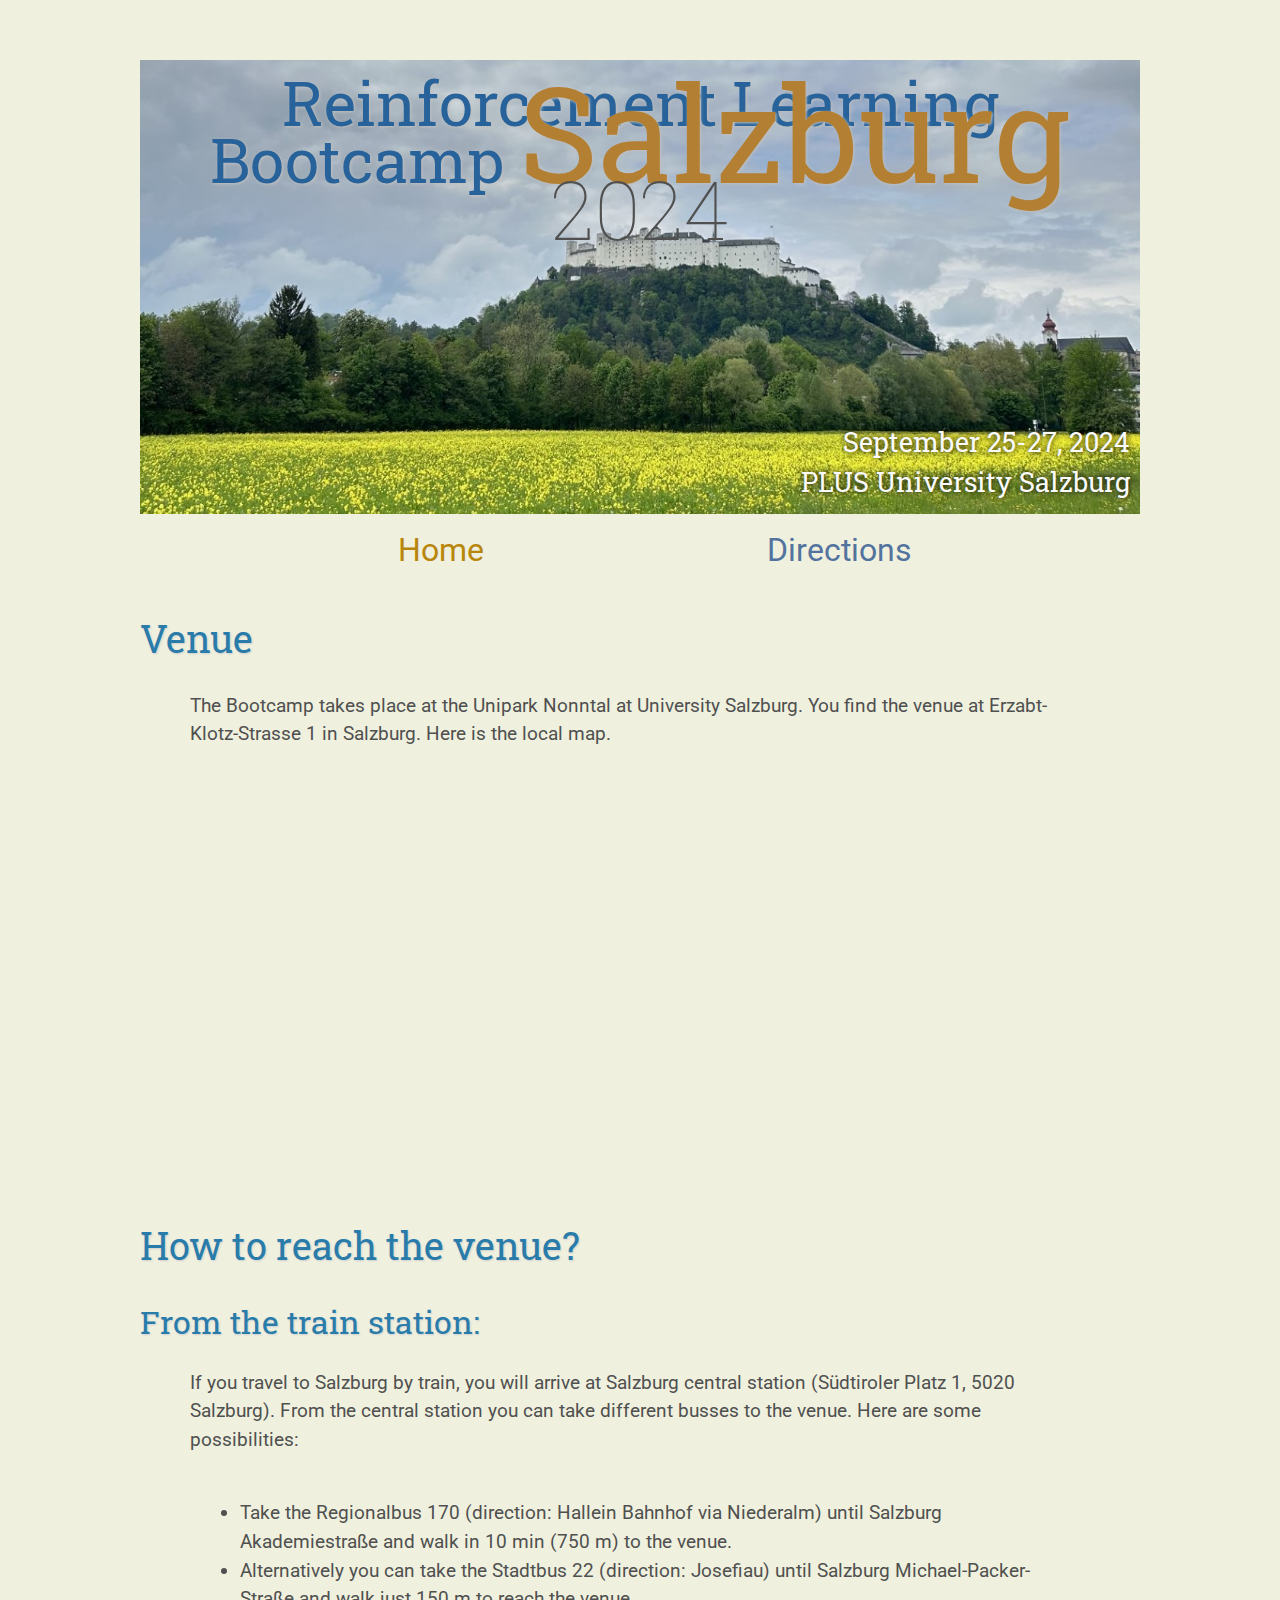
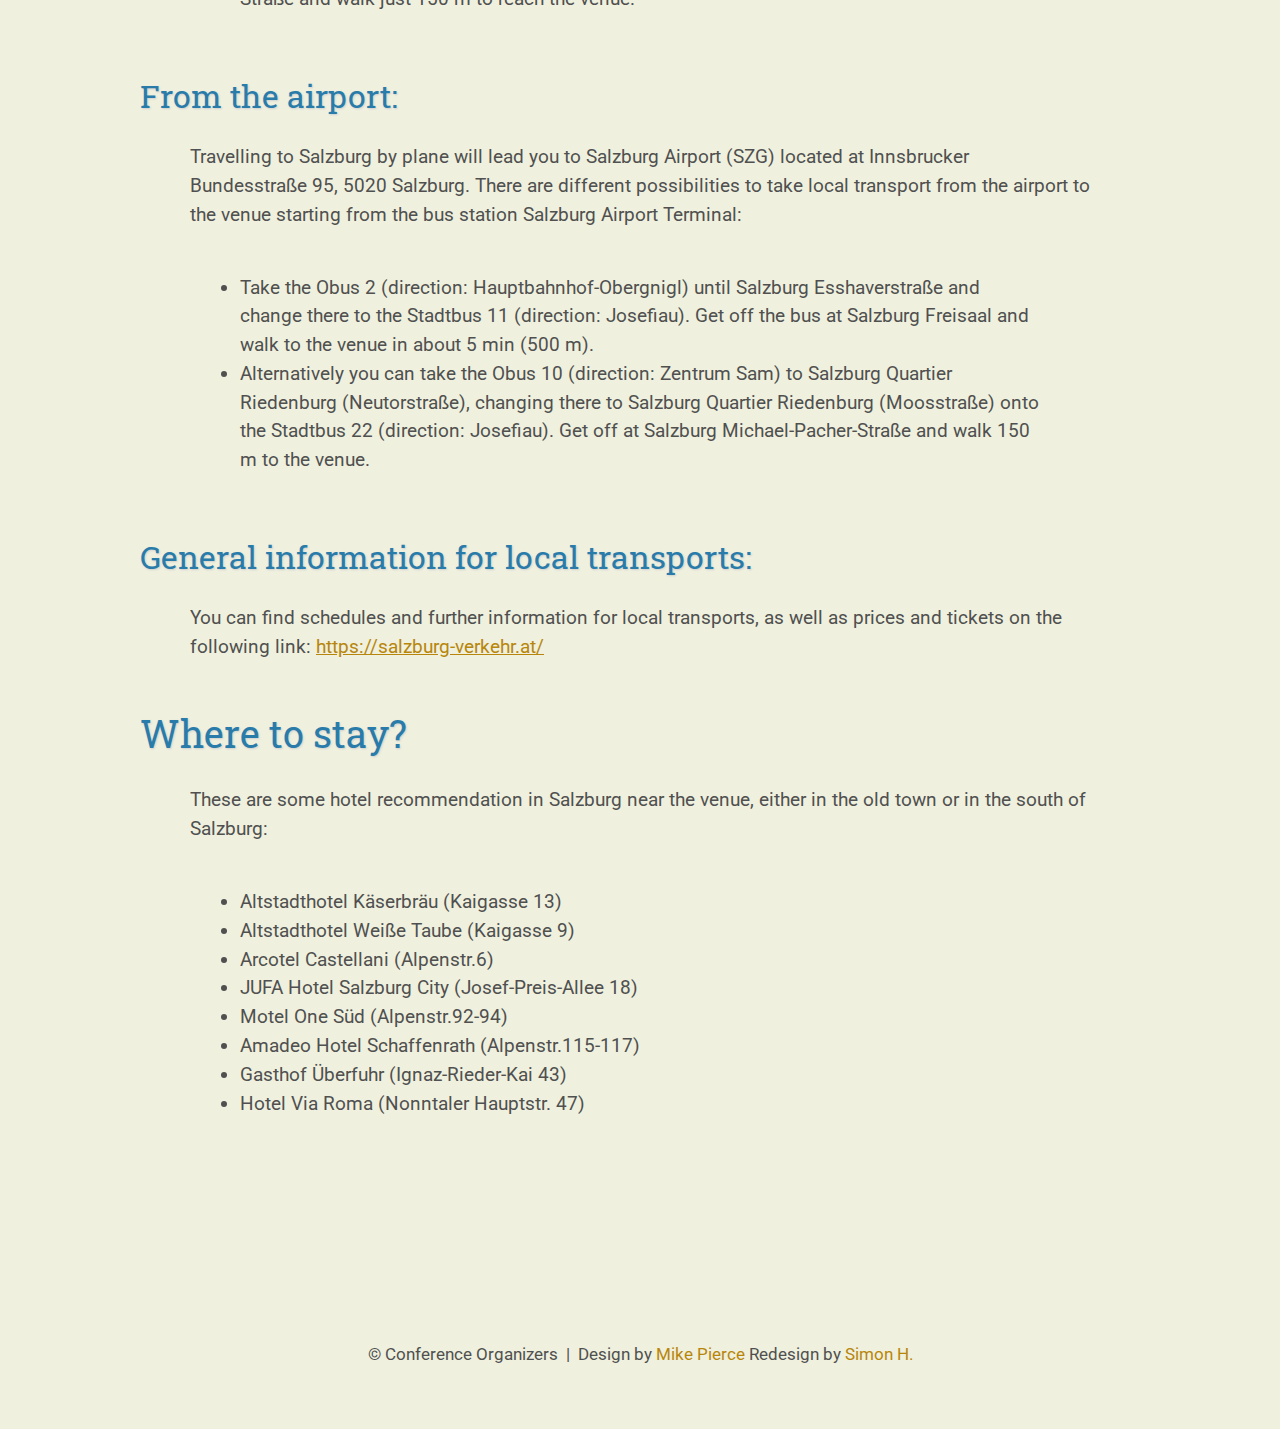
==== directions/index.html @ 2a9942b5 "Update index.html" ====
<!DOCTYPE html>
<html lang="en">
  <head>
    <base href=".." />
    <link rel="shortcut icon" type="image/png" href="assets/smile.png" />
    <link rel="stylesheet" type="text/css" media="all" href="assets/main.css" />
    <meta name="description" content="RL4AA'24" />
    <meta name="resource-type" content="document" />
    <meta name="distribution" content="global" />
    <meta name="KeyWords" content="Conference" />
    <title>Directions | RL4AA'24</title>
  </head>

  <body>
    <div class="banner">
      <img src="bootcamp.jpg" alt="RL Bootcamp Banner" width="1000" />
      <div class="top-left">
        <span class="title1">Reinforcement Learning Bootcamp </span
        ><span class="title2">Salzburg</span> <span class="year">2024</span>
      </div>
      <div class="bottom-right">
        September 25-27, 2024 <br />
        PLUS University Salzburg
      </div>
    </div>

    <table class="navigation">
      <tr>
        <td class="navigation">
          <a title="Conference Home Page" href=".">Home</a>
        </td>
        <td class="navigation">
          <a
            class="current"
            title="Directions to the Conference"
            href="directions"
            >Directions</a
          >
        </td>
        <!--            <td class="navigation">-->
        <!--                <a title="Conference Flyer" href="flyer">Flyer</a>-->
        <!--            </td>-->
      </tr>
    </table>

    <h2>Venue</h2>
    <p>
      The Bootcamp takes place at the Unipark Nonntal at University Salzburg. You find the
      venue at Erzabt-Klotz-Strasse 1 in Salzburg. Here is the local map.
    </p>

    <iframe
      class="directions"
      src="https://maps.google.com/maps?width=100%25&amp;height=600&amp;hl=en&amp;q=uniparknonntal%20Salzburg+(PLUS)&amp;t=&amp;z=14&amp;ie=UTF8&amp;iwloc=B&amp;output=embed"

      width="100%"
      height="600"
      frameborder="0"
      ><a href="https://www.maps.ie/population/">Find Population on Map</a>
    </iframe>

    <h2>How to reach the venue?</h2>

    <h3>From the train station:</h3>

    <p>
      If you travel to Salzburg by train, you will arrive at Salzburg central
      station (Südtiroler Platz 1, 5020 Salzburg). From the central station you
      can take different busses to the venue. Here are some possibilities:
    </p>
    <ul>
      <li>
        Take the Regionalbus 170 (direction: Hallein Bahnhof via Niederalm) until Salzburg
        Akademiestraße and walk in 10 min (750 m) to the venue.
      </li>
      <li>
        Alternatively you can take the Stadtbus 22 (direction: Josefiau) until
        Salzburg Michael-Packer-Straße and walk just 150 m to reach the venue.
      </li>
    </ul>

    <h3>From the airport:</h3>

    <p>
      Travelling to Salzburg by plane will lead you to Salzburg Airport (SZG)
      located at Innsbrucker Bundesstraße 95, 5020 Salzburg. There are different
      possibilities to take local transport from the airport to the venue
      starting from the bus station Salzburg Airport Terminal:
    </p>
    <ul>
      <li>
        Take the Obus 2 (direction: Hauptbahnhof-Obergnigl) until Salzburg
        Esshaverstraße and change there to the Stadtbus 11 (direction:
        Josefiau). Get off the bus at Salzburg Freisaal and walk to the venue in
        about 5 min (500 m).
      </li>
      <li>
        Alternatively you can take the Obus 10 (direction: Zentrum Sam) to
        Salzburg Quartier Riedenburg (Neutorstraße), changing there to Salzburg
        Quartier Riedenburg (Moosstraße) onto the Stadtbus 22 (direction:
        Josefiau). Get off at Salzburg Michael-Pacher-Straße and walk 150 m to
        the venue.
      </li>
    </ul>

    <h3>General information for local transports:</h3>

    <p>
      You can find schedules and further information for local transports, as
      well as prices and tickets on the following link:
      <a>https://salzburg-verkehr.at/</a>
    </p>

    <h2>Where to stay?</h2>
    <p>
      These are some hotel recommendation in Salzburg near the venue, either in
      the old town or in the south of Salzburg:
    </p>
    <ul>
      <li>Altstadthotel Käserbräu (Kaigasse 13)</li>
      <li>Altstadthotel Weiße Taube (Kaigasse 9)</li>
      <li>Arcotel Castellani (Alpenstr.6)</li>
      <li>JUFA Hotel Salzburg City (Josef-Preis-Allee 18)</li>
      <li>Motel One Süd (Alpenstr.92-94)</li>
      <li>Amadeo Hotel Schaffenrath (Alpenstr.115-117)</li>
      <li>Gasthof Überfuhr (Ignaz-Rieder-Kai 43)</li>
      <li>Hotel Via Roma (Nonntaler Hauptstr. 47)</li>
    </ul>

    <!--    <img class="center" src="assets/kitten4.jpg" alt="This is just a kitten right now" id="kitten">-->

    <footer>
      &copy; Conference Organizers &nbsp;|&nbsp; Design by
      <a href="https://github.com/mikepierce">Mike Pierce</a> Redesign by
      <a href="https://github.com/mathphyssim">Simon H.</a>
    </footer>
  </body>
</html>
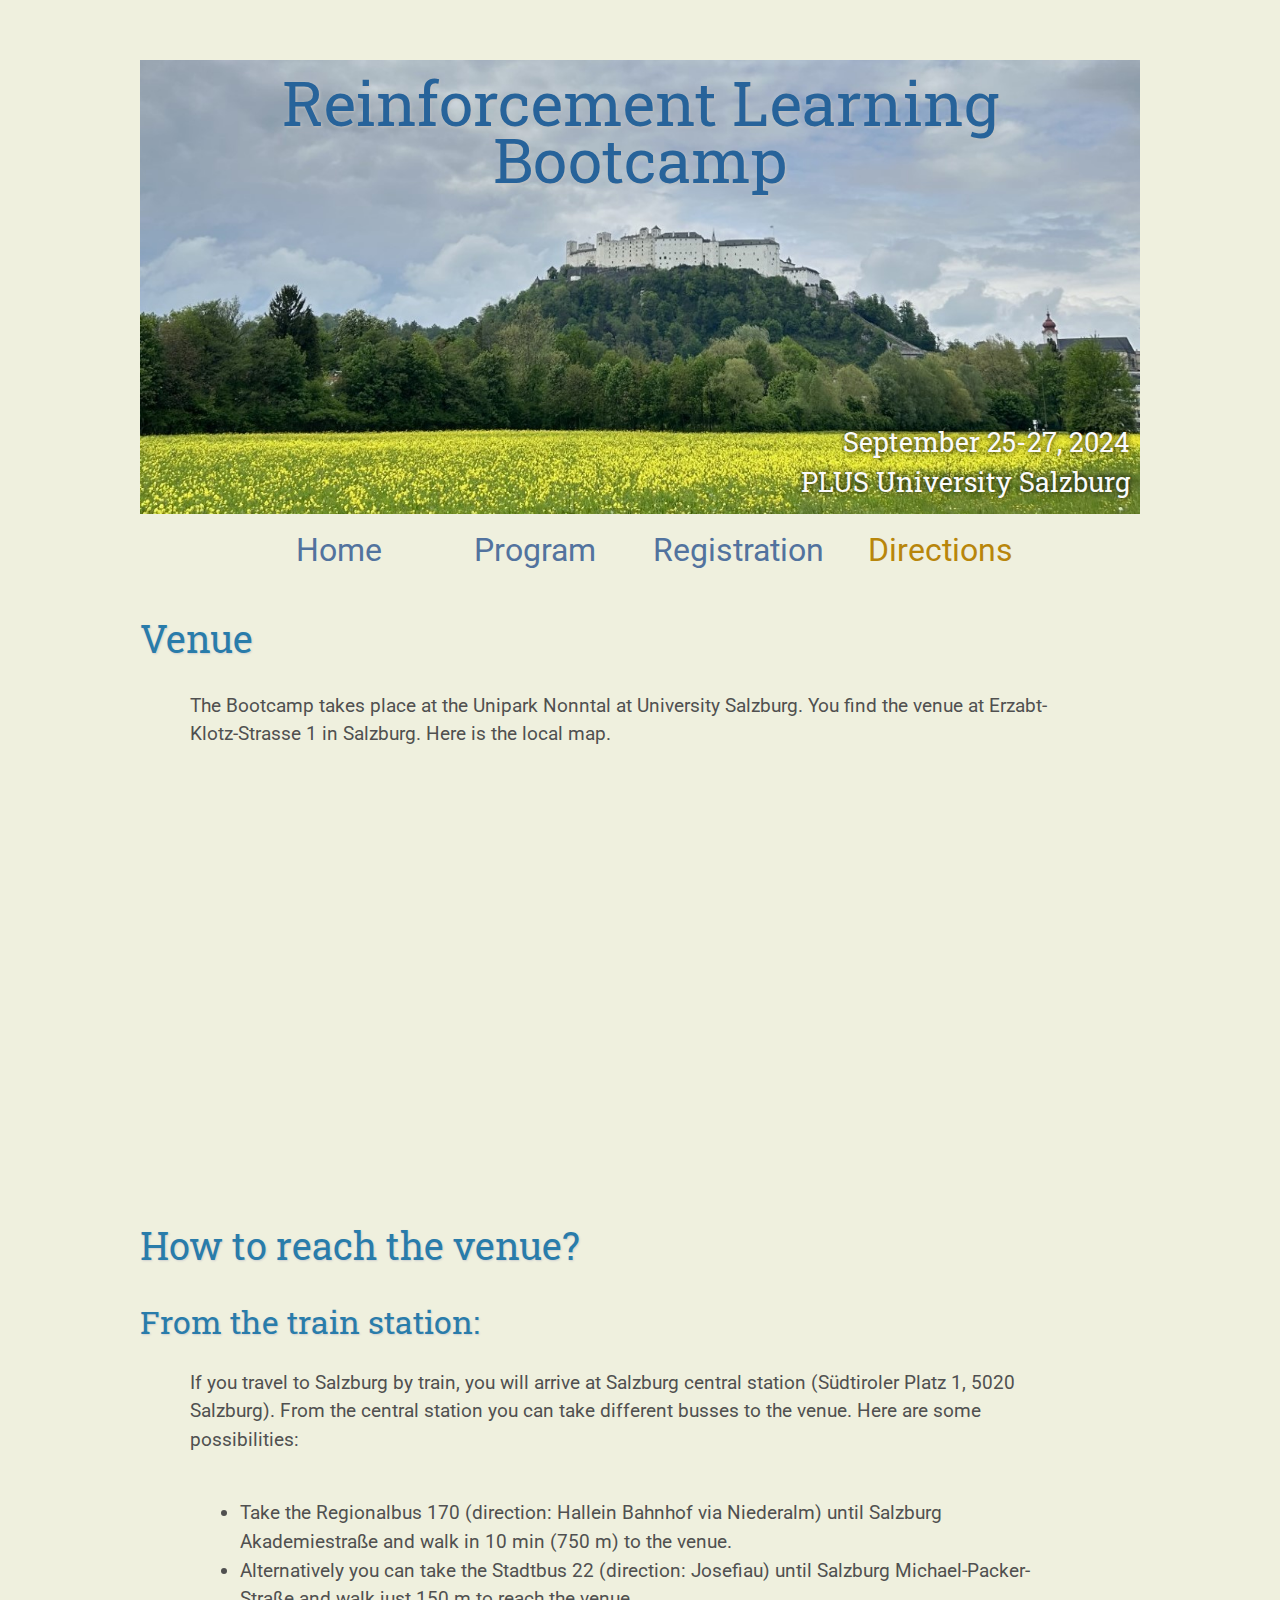
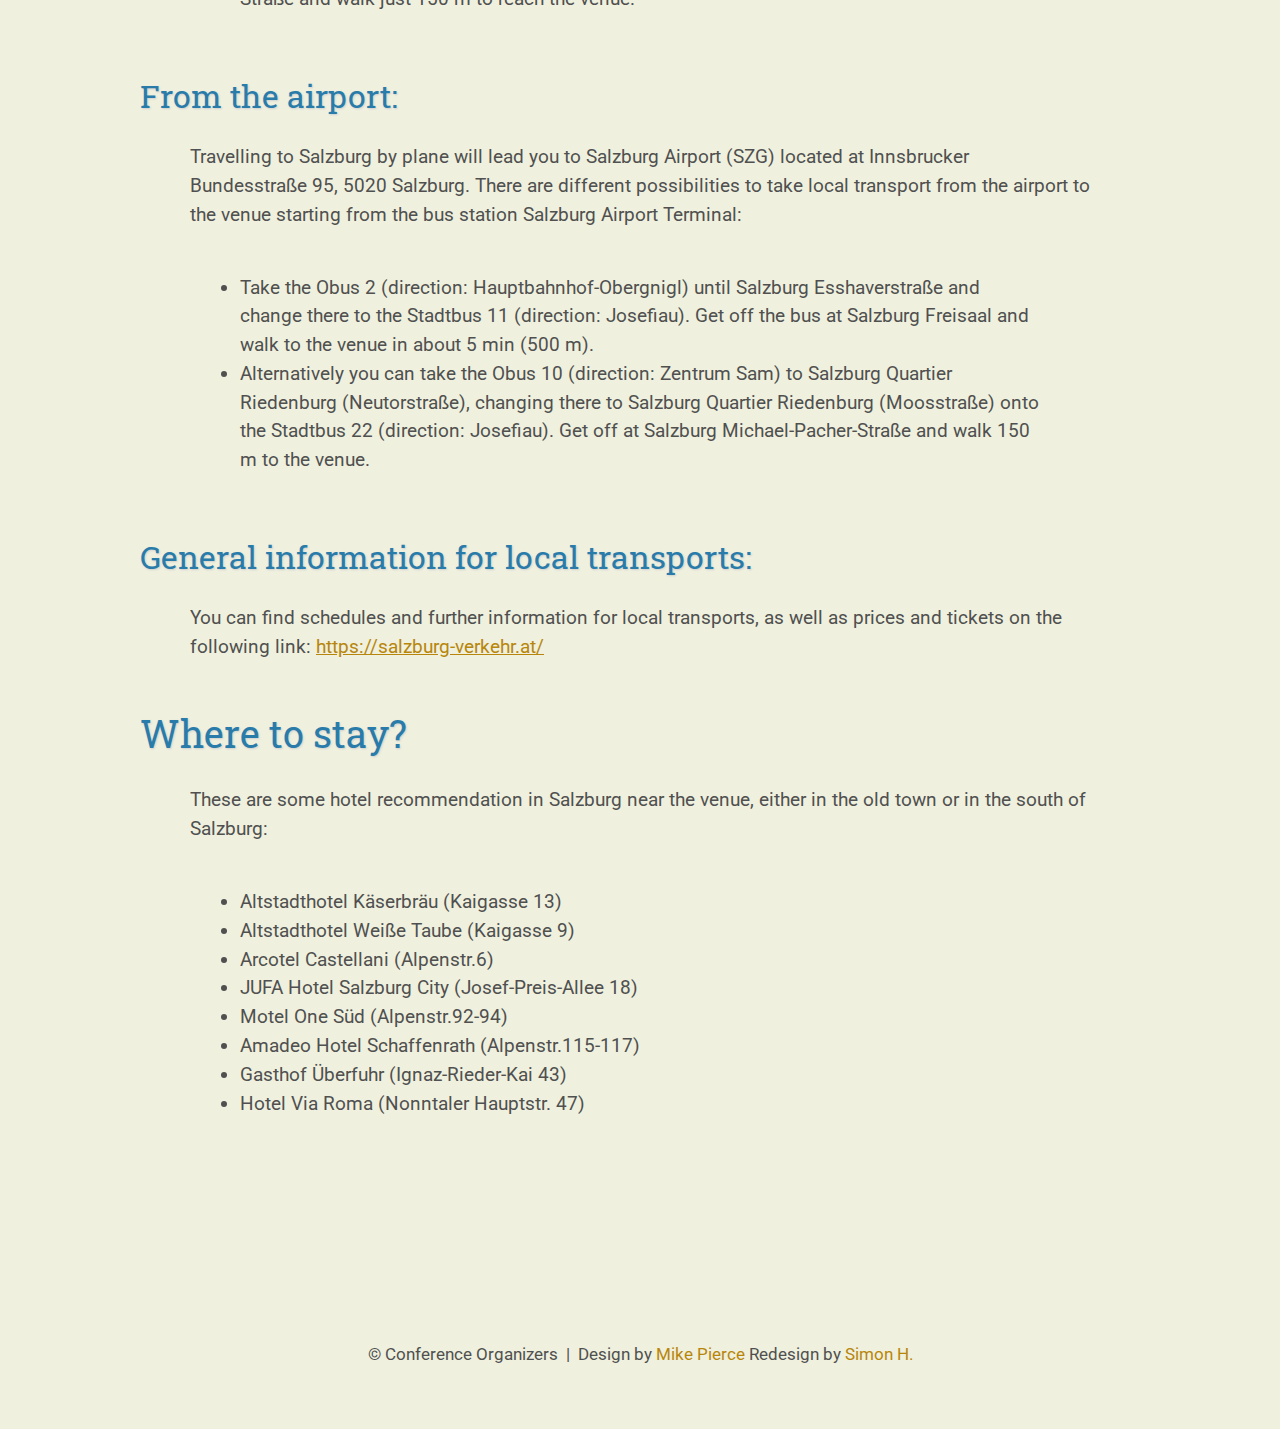
==== commit b5edeba3: "change of structure" ====
--- a/directions/index.html
+++ b/directions/index.html
@@ -4,7 +4,7 @@
     <base href=".." />
     <link rel="shortcut icon" type="image/png" href="assets/smile.png" />
     <link rel="stylesheet" type="text/css" media="all" href="assets/main.css" />
-    <meta name="description" content="RL4AA'24" />
+    <meta name="description" content="RL bootcamp 24" />
     <meta name="resource-type" content="document" />
     <meta name="distribution" content="global" />
     <meta name="KeyWords" content="Conference" />
@@ -13,35 +13,49 @@
 
   <body>
     <div class="banner">
-      <img src="bootcamp.jpg" alt="RL Bootcamp Banner" width="1000" />
-      <div class="top-left">
-        <span class="title1">Reinforcement Learning Bootcamp </span
-        ><span class="title2">Salzburg</span> <span class="year">2024</span>
-      </div>
-      <div class="bottom-right">
-        September 25-27, 2024 <br />
-        PLUS University Salzburg
-      </div>
+        <img src="bootcamp.jpg" alt="RL Bootcamp" width="1000">
+        <div class="top-left">
+            <span class="title1">Reinforcement Learning Bootcamp</span>
+        </div>
+        <div class="bottom-right">
+            September 25-27, 2024 <br> PLUS University Salzburg
+        </div>
     </div>
 
-    <table class="navigation">
-      <tr>
-        <td class="navigation">
-          <a title="Conference Home Page" href=".">Home</a>
-        </td>
-        <td class="navigation">
-          <a
-            class="current"
-            title="Directions to the Conference"
-            href="directions"
-            >Directions</a
-          >
-        </td>
-        <!--            <td class="navigation">-->
-        <!--                <a title="Conference Flyer" href="flyer">Flyer</a>-->
-        <!--            </td>-->
-      </tr>
-    </table>
+<table class="navigation">
+  <tr>
+    <td class="navigation">
+      <a         class="current" title="Conference Home Page" href=".">Home</a>
+    </td>
+
+      <td class="navigation">
+      <a
+        class="current"
+        title="Program"
+        href="program"
+        >Program</a
+      >
+    </td>
+    <td class="navigation">
+      <a
+        class="current"
+        title="Register for free"
+        href="registration"
+        >Registration</a
+      >
+          </td>
+    <td class="navigation">
+      <a
+
+        title="Directions to the Conference"
+        href="directions"
+        >Directions</a
+      >
+    </td>
+  </tr>
+</table>
+
+
 
     <h2>Venue</h2>
     <p>
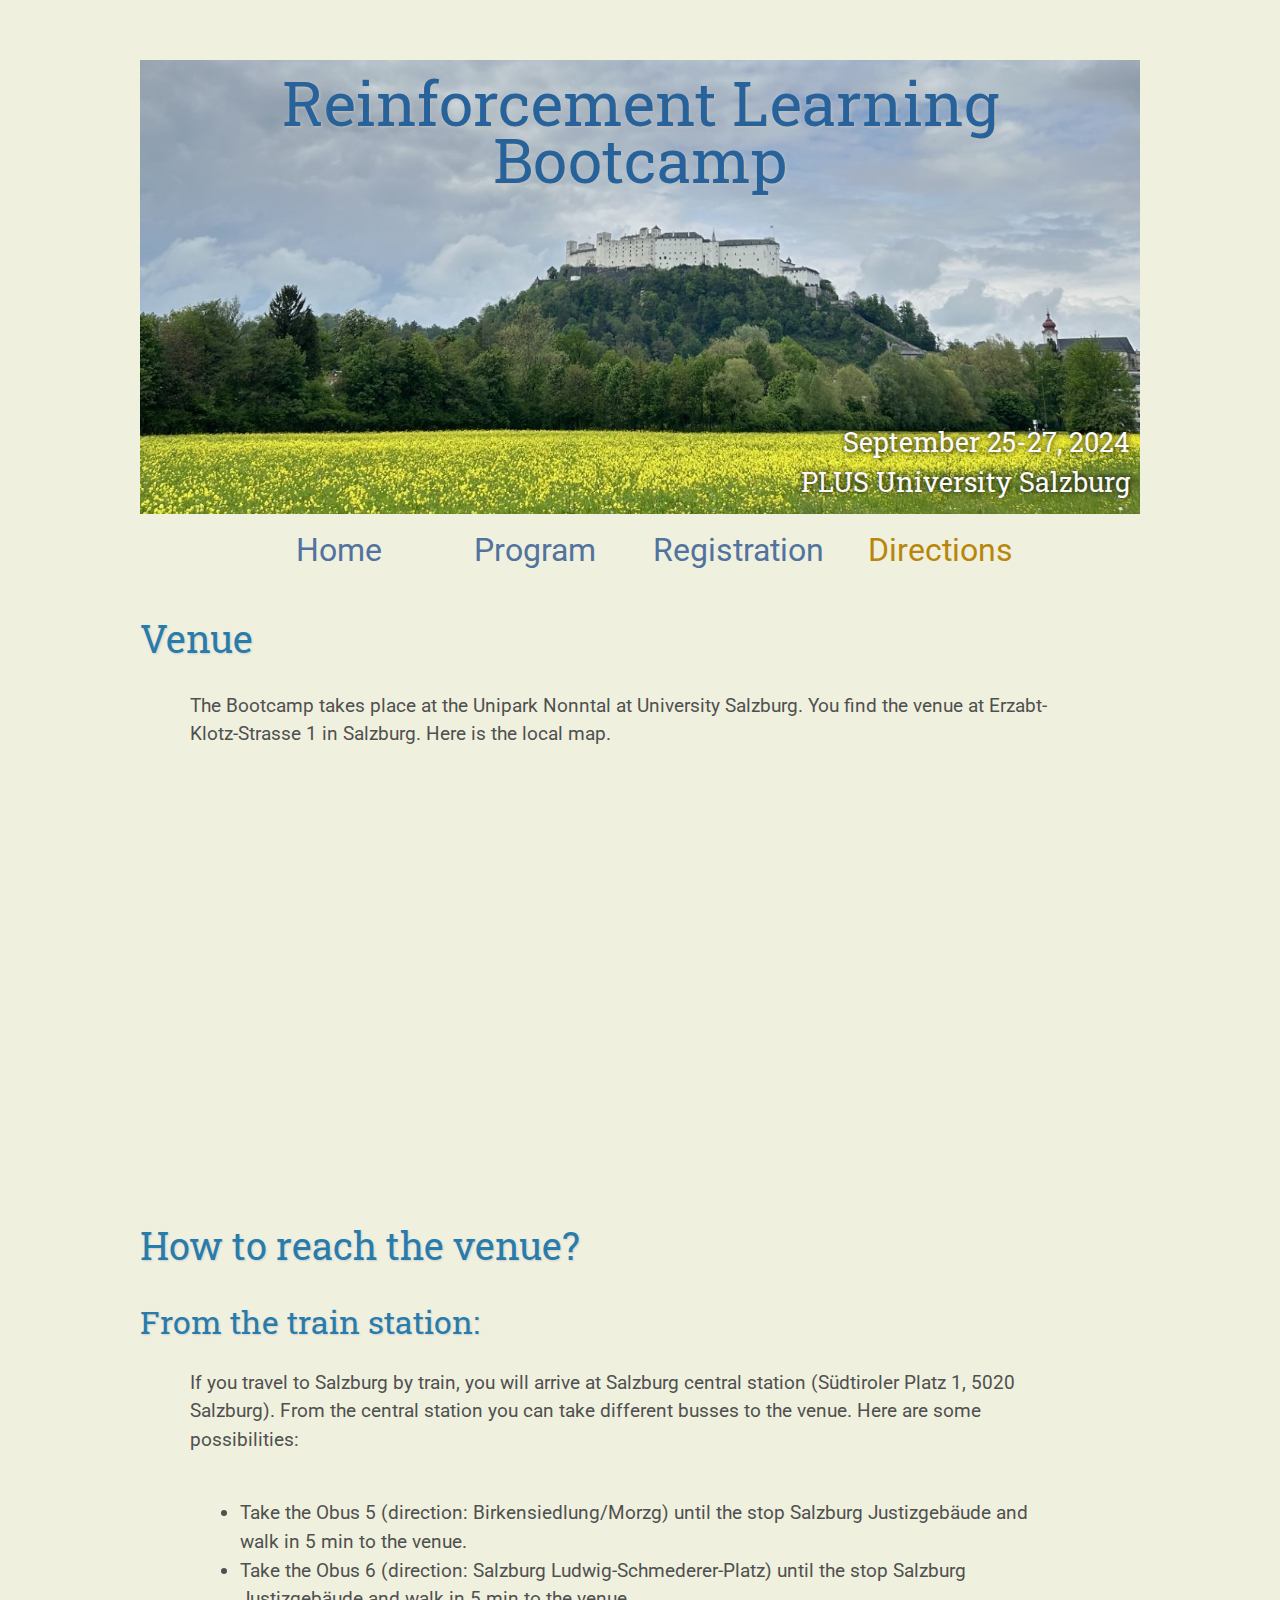
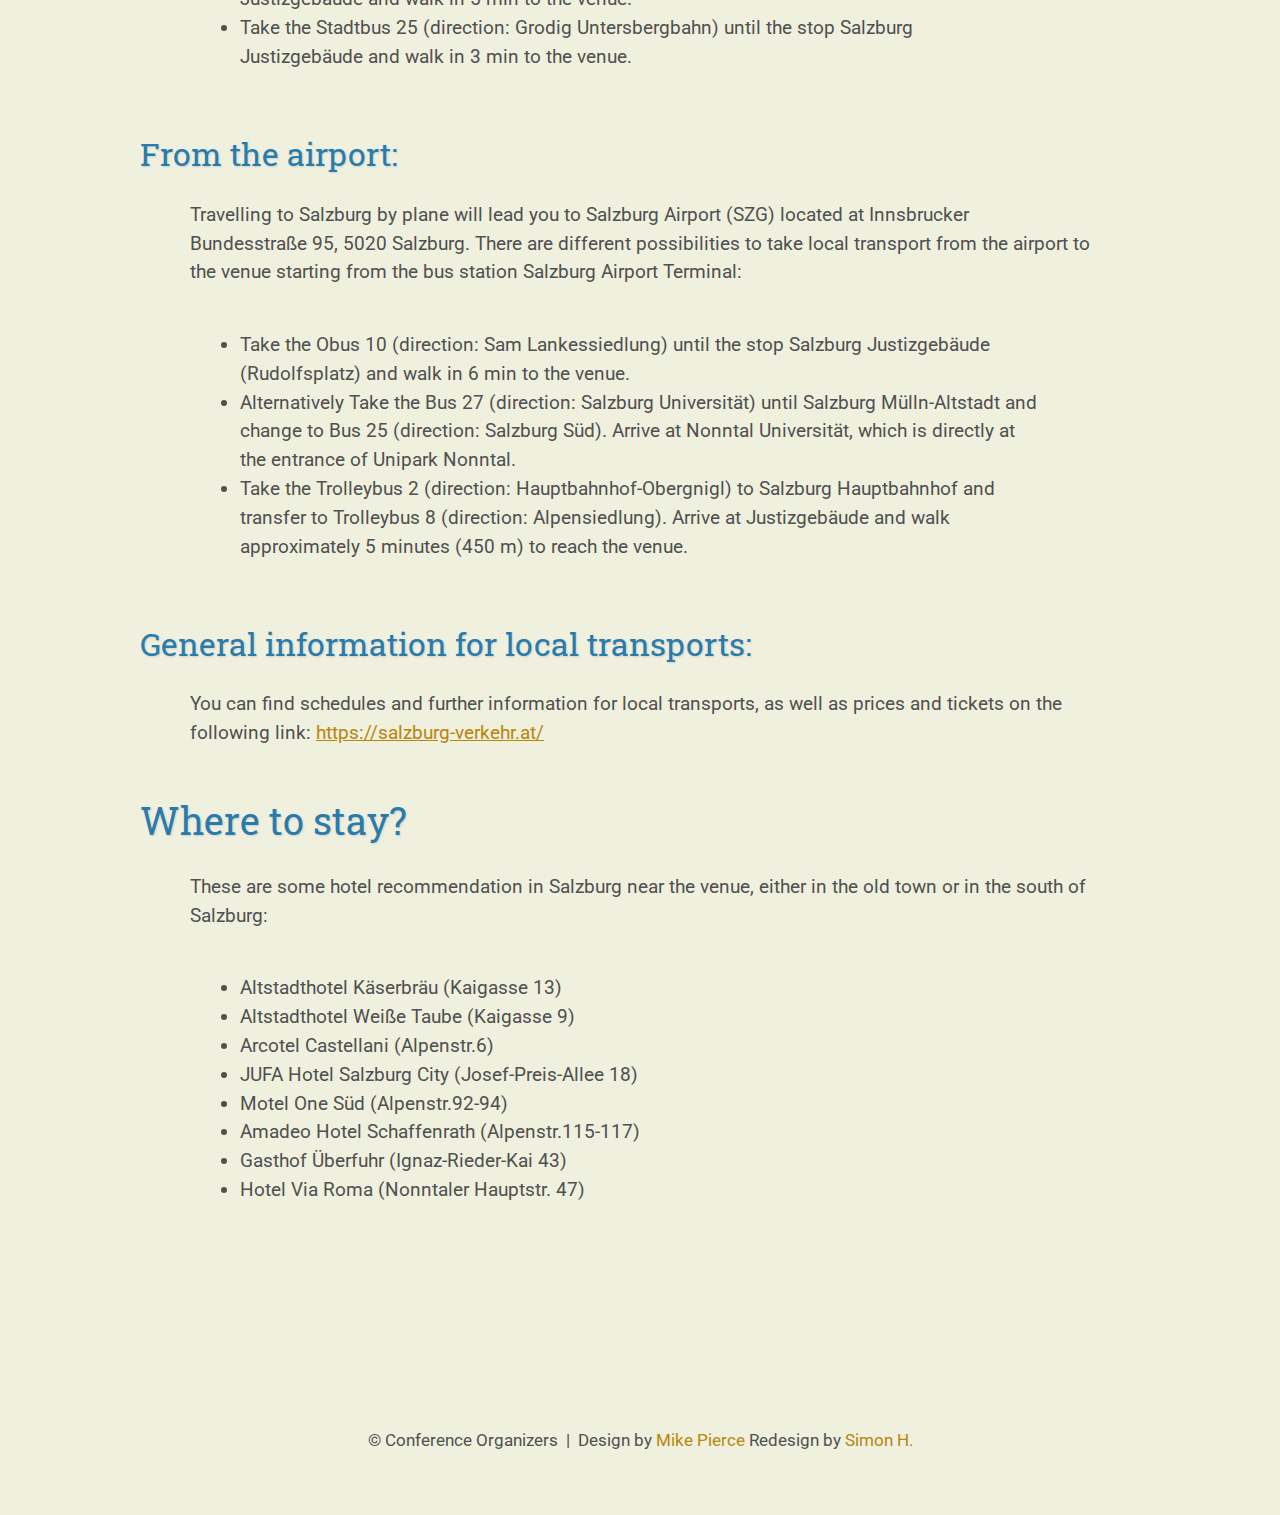
==== commit dddd577f: "directions" ====
--- a/directions/index.html
+++ b/directions/index.html
@@ -8,6 +8,7 @@
     <meta name="resource-type" content="document" />
     <meta name="distribution" content="global" />
     <meta name="KeyWords" content="Conference" />
+      <meta charset="UTF-8">
     <title>Directions | RL4AA'24</title>
   </head>
 
@@ -84,12 +85,16 @@
     </p>
     <ul>
       <li>
-        Take the Regionalbus 170 (direction: Hallein Bahnhof via Niederalm) until Salzburg
-        Akademiestraße and walk in 10 min (750 m) to the venue.
+        Take the Obus 5 (direction: Birkensiedlung/Morzg) until the stop
+        Salzburg Justizgebäude and walk in 5 min to the venue.
       </li>
       <li>
-        Alternatively you can take the Stadtbus 22 (direction: Josefiau) until
-        Salzburg Michael-Packer-Straße and walk just 150 m to reach the venue.
+        Take the Obus 6 (direction: Salzburg Ludwig-Schmederer-Platz) until the stop Salzburg
+        Justizgebäude and walk in 5 min to the venue.
+      </li>
+       <li>
+        Take the Stadtbus 25 (direction: Grodig Untersbergbahn) until the stop
+        Salzburg Justizgebäude and walk in 3 min to the venue.
       </li>
     </ul>
 
@@ -103,17 +108,17 @@
     </p>
     <ul>
       <li>
-        Take the Obus 2 (direction: Hauptbahnhof-Obergnigl) until Salzburg
-        Esshaverstraße and change there to the Stadtbus 11 (direction:
-        Josefiau). Get off the bus at Salzburg Freisaal and walk to the venue in
-        about 5 min (500 m).
+        Take the Obus 10 (direction: Sam Lankessiedlung) until the stop
+        Salzburg Justizgebäude (Rudolfsplatz) and walk in 6 min to the venue.
       </li>
       <li>
-        Alternatively you can take the Obus 10 (direction: Zentrum Sam) to
-        Salzburg Quartier Riedenburg (Neutorstraße), changing there to Salzburg
-        Quartier Riedenburg (Moosstraße) onto the Stadtbus 22 (direction:
-        Josefiau). Get off at Salzburg Michael-Pacher-Straße and walk 150 m to
-        the venue.
+        Alternatively Take the Bus 27 (direction: Salzburg Universität) until Salzburg Mülln-Altstadt
+         and change to Bus 25 (direction: Salzburg Süd). Arrive at Nonntal Universität, which is directly
+         at the entrance of Unipark Nonntal.
+      </li>
+        <li>
+        Take the Trolleybus 2 (direction: Hauptbahnhof-Obergnigl) to Salzburg Hauptbahnhof and transfer to Trolleybus 8
+         (direction: Alpensiedlung). Arrive at Justizgebäude and walk approximately 5 minutes (450 m) to reach the venue.
       </li>
     </ul>
 
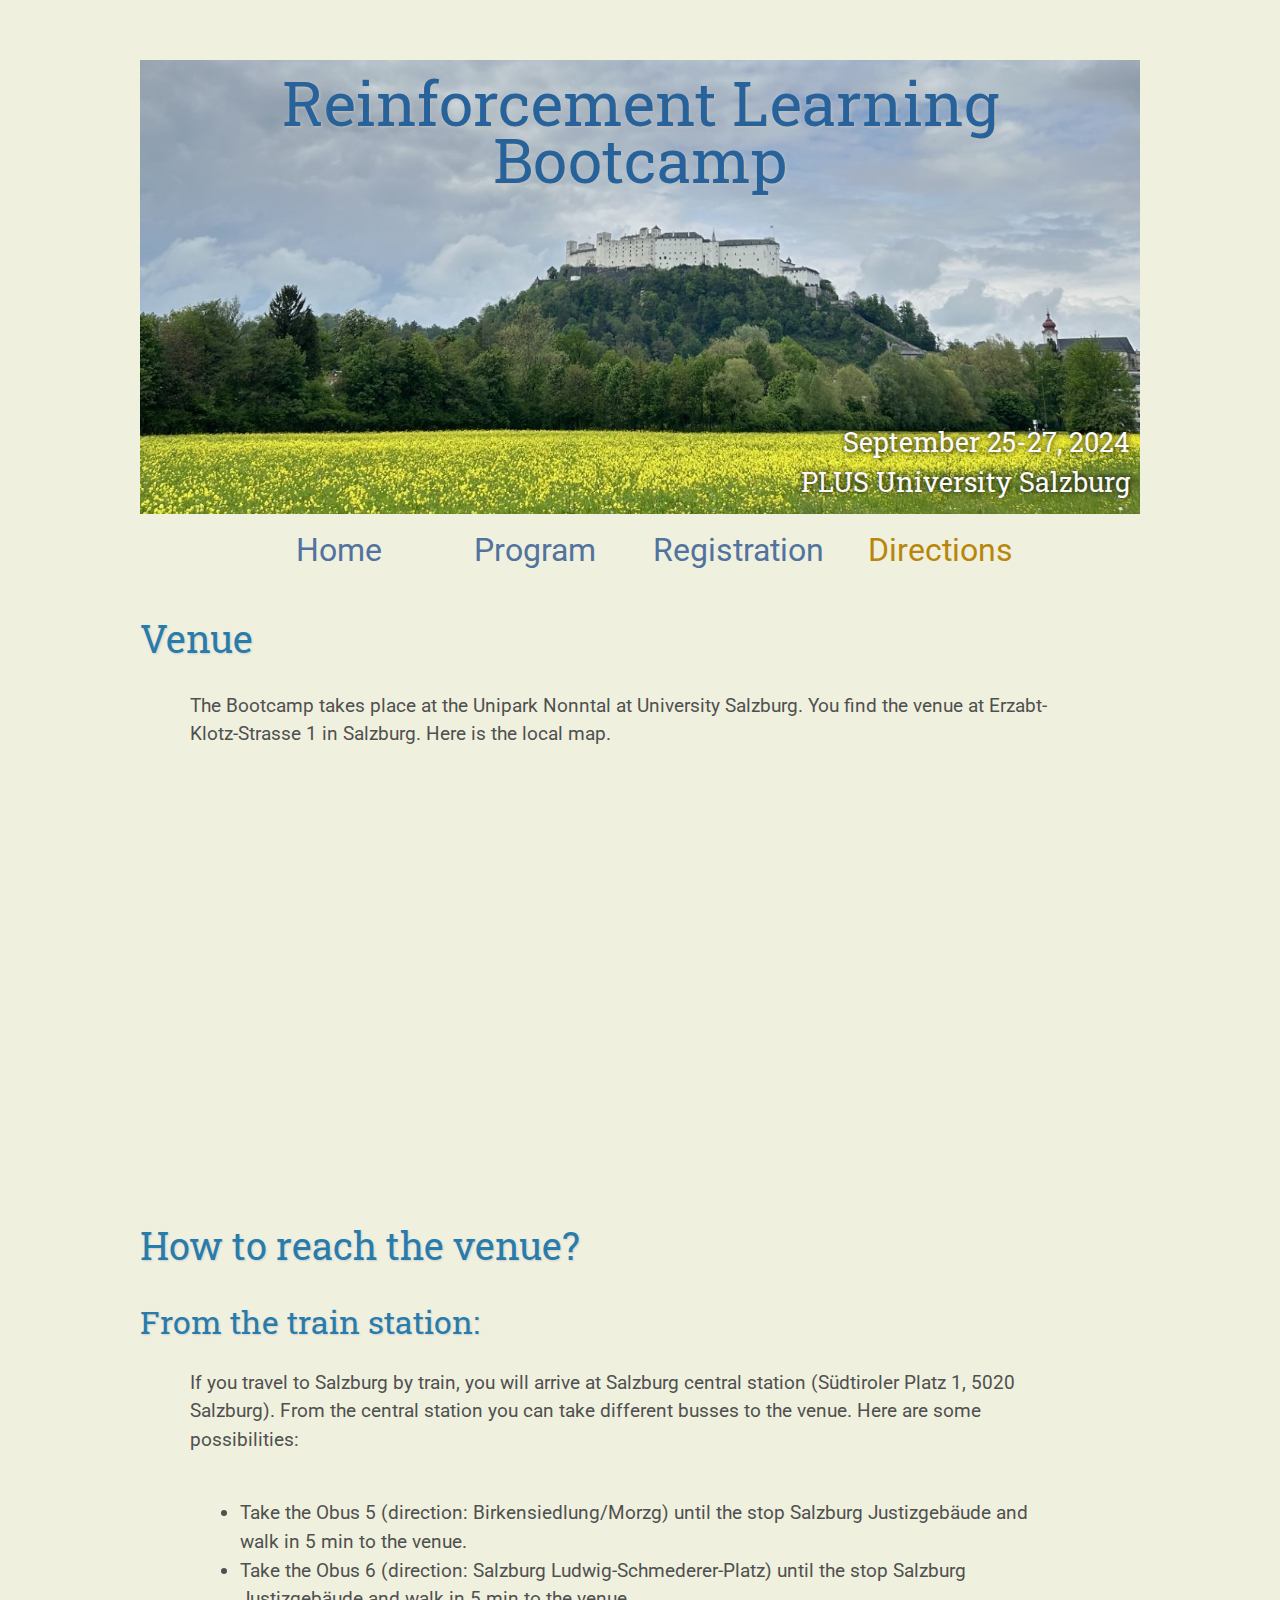
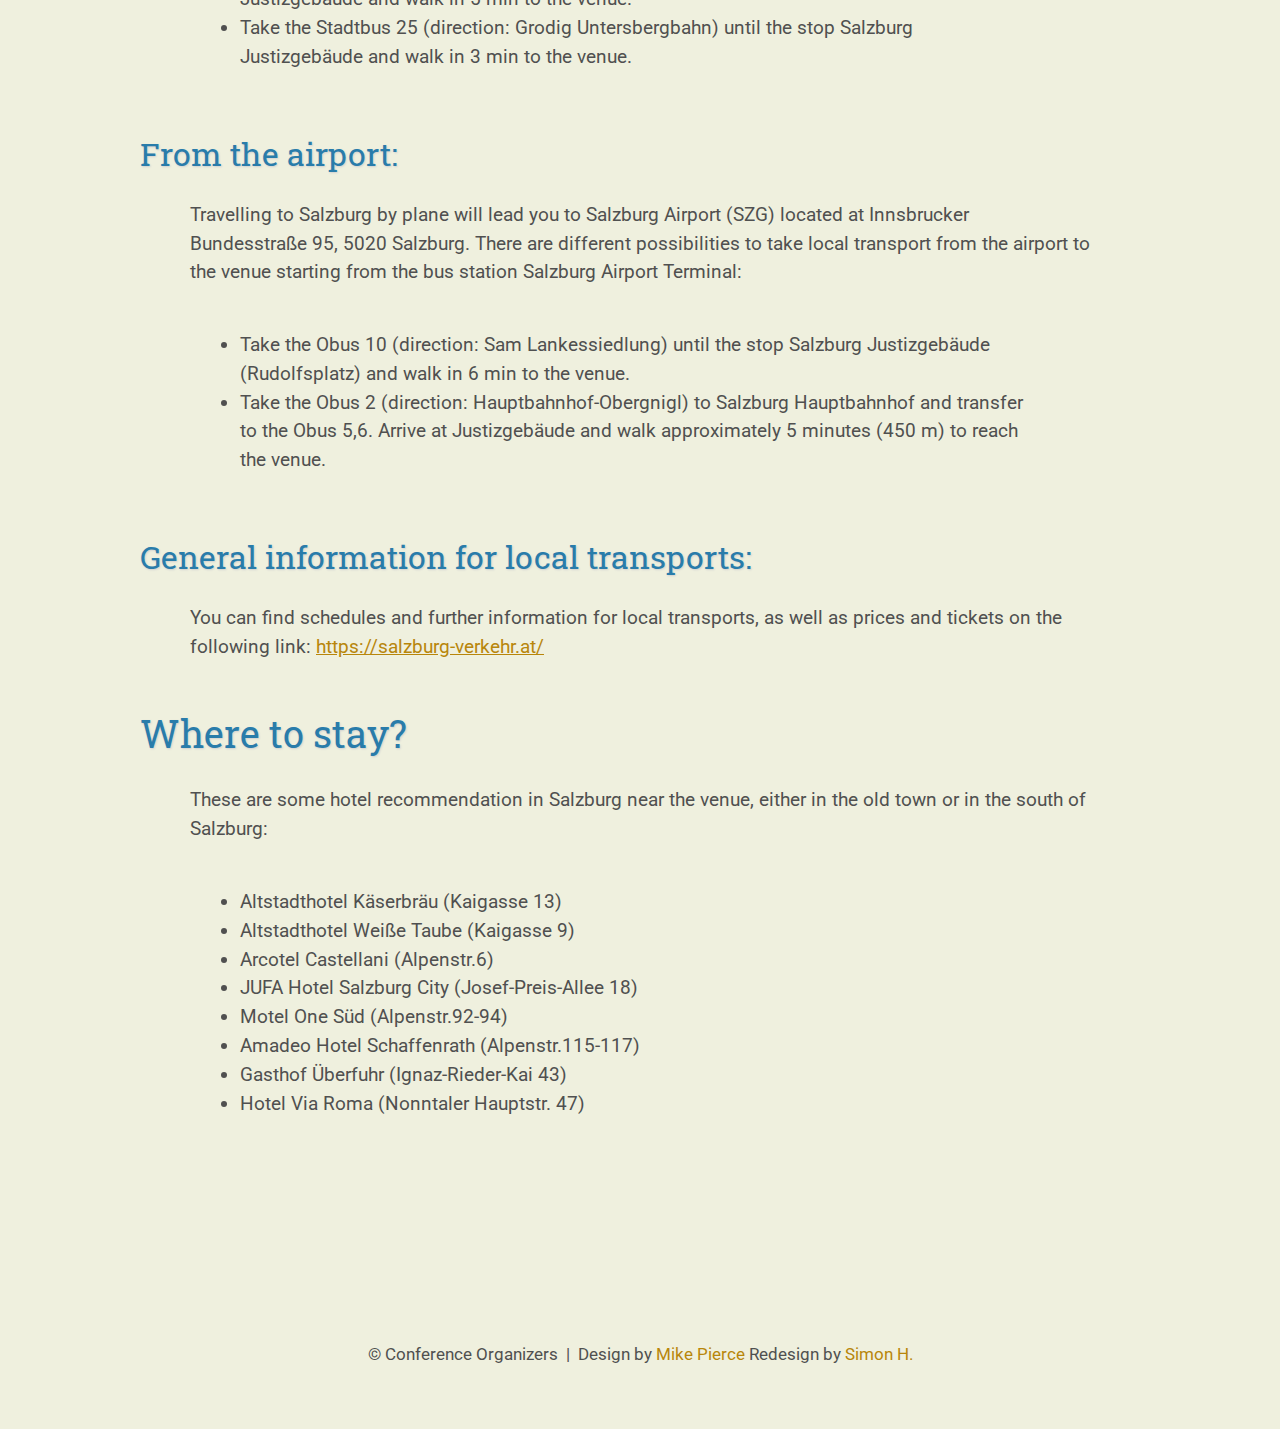
==== commit 1f6b56a2: "directions" ====
--- a/directions/index.html
+++ b/directions/index.html
@@ -112,13 +112,7 @@
         Salzburg Justizgebäude (Rudolfsplatz) and walk in 6 min to the venue.
       </li>
       <li>
-        Alternatively Take the Bus 27 (direction: Salzburg Universität) until Salzburg Mülln-Altstadt
-         and change to Bus 25 (direction: Salzburg Süd). Arrive at Nonntal Universität, which is directly
-         at the entrance of Unipark Nonntal.
-      </li>
-        <li>
-        Take the Trolleybus 2 (direction: Hauptbahnhof-Obergnigl) to Salzburg Hauptbahnhof and transfer to Trolleybus 8
-         (direction: Alpensiedlung). Arrive at Justizgebäude and walk approximately 5 minutes (450 m) to reach the venue.
+        Take the Obus 2 (direction: Hauptbahnhof-Obergnigl) to Salzburg Hauptbahnhof and transfer to the Obus 5,6. Arrive at Justizgebäude and walk approximately 5 minutes (450 m) to reach the venue.
       </li>
     </ul>
 
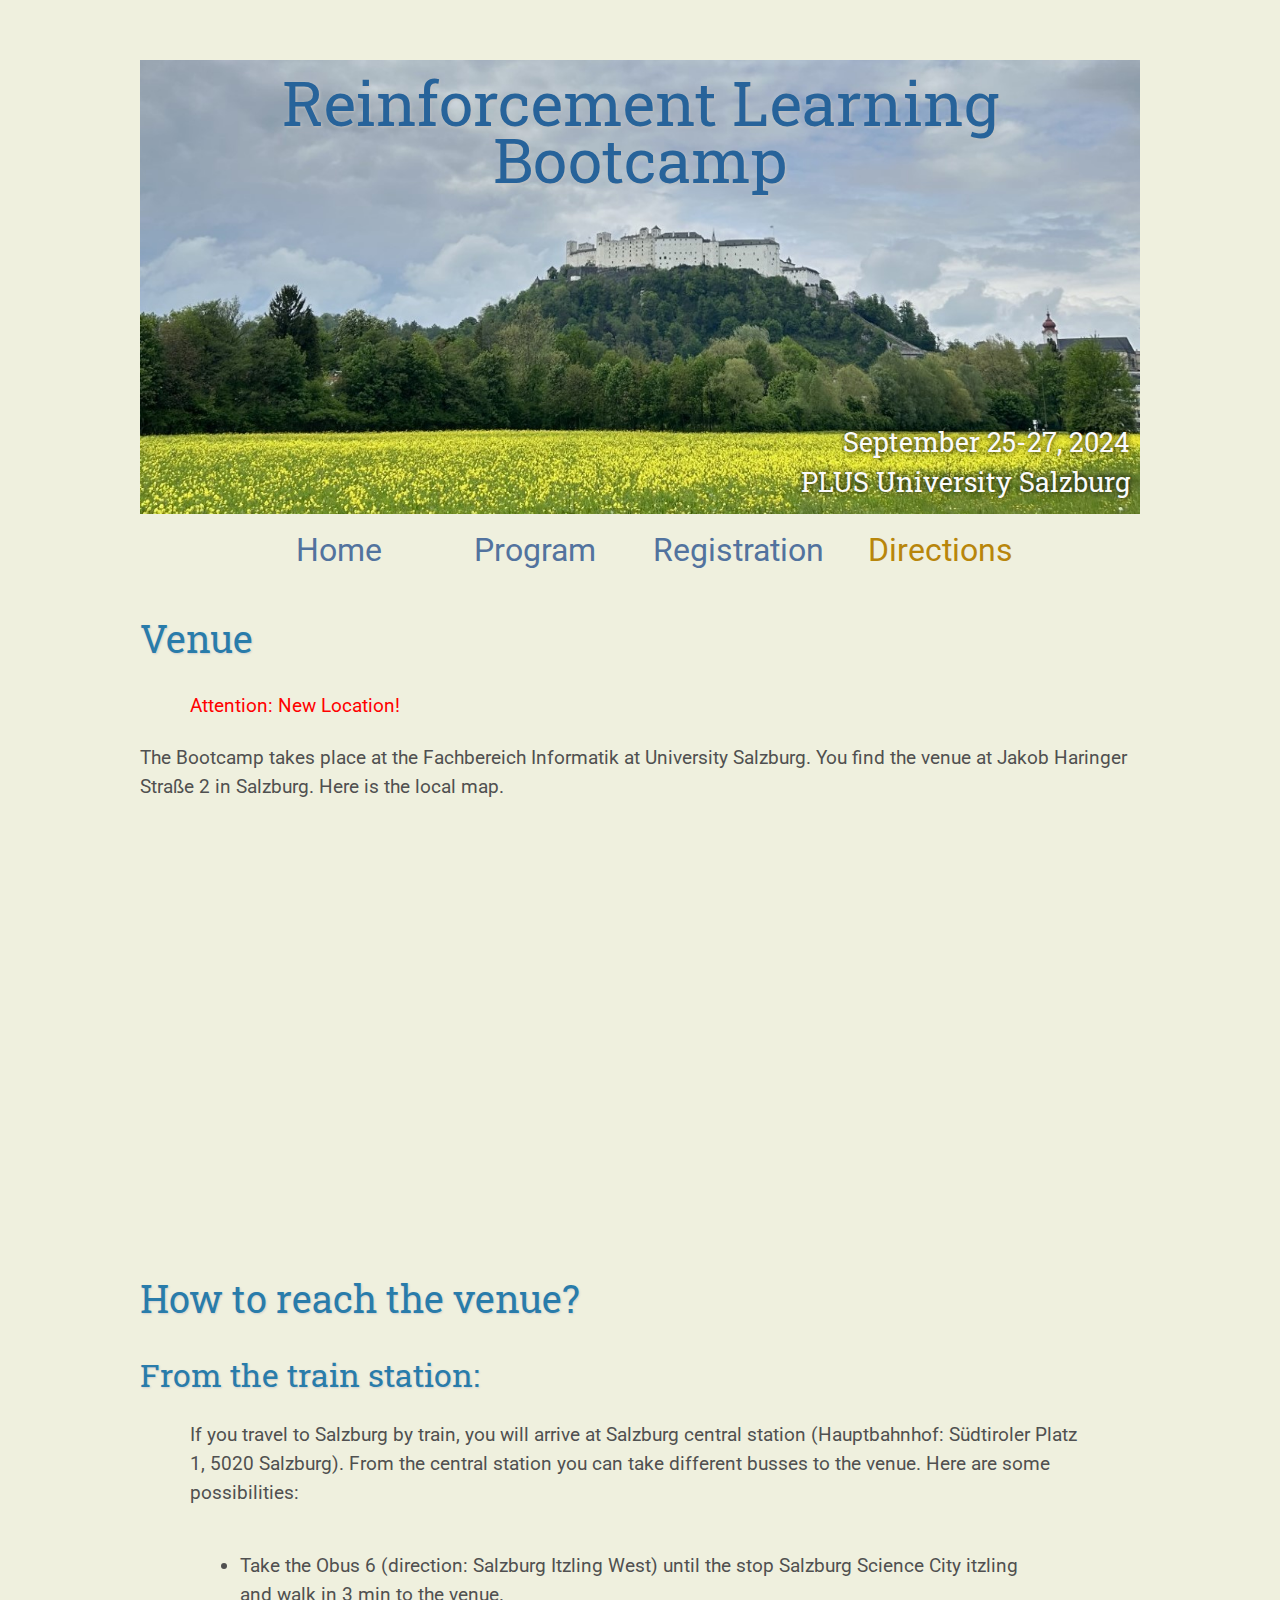
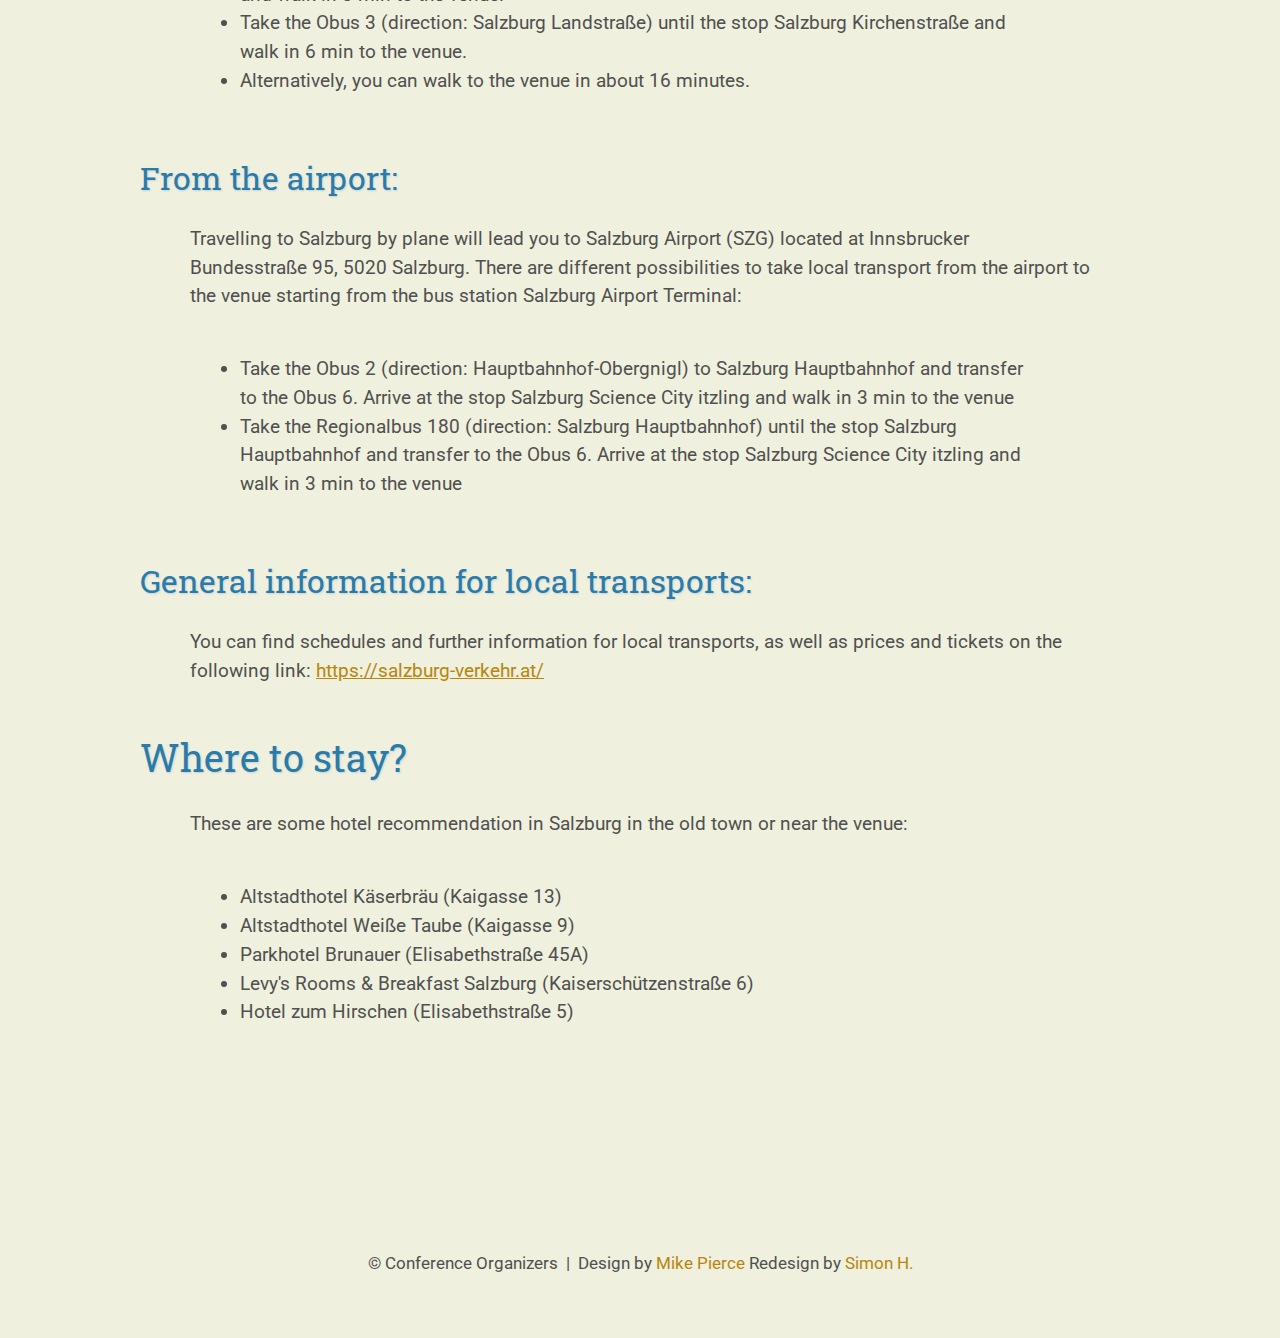
==== commit 994b771c: "itzling direction" ====
--- a/directions/index.html
+++ b/directions/index.html
@@ -60,13 +60,13 @@
 
     <h2>Venue</h2>
     <p>
-      The Bootcamp takes place at the Unipark Nonntal at University Salzburg. You find the
-      venue at Erzabt-Klotz-Strasse 1 in Salzburg. Here is the local map.
+    <p style="color: red;">Attention: New Location!</p> The Bootcamp takes place at the Fachbereich Informatik at University Salzburg. You find the
+      venue at Jakob Haringer Straße 2 in Salzburg. Here is the local map.
     </p>
 
     <iframe
       class="directions"
-      src="https://maps.google.com/maps?width=100%25&amp;height=600&amp;hl=en&amp;q=uniparknonntal%20Salzburg+(PLUS)&amp;t=&amp;z=14&amp;ie=UTF8&amp;iwloc=B&amp;output=embed"
+      src="https://maps.google.com/maps?width=100%25&amp;height=600&amp;hl=en&amp;q=Fachbereich+Informatik+-+Universität+Salzburg&amp;t=&amp;z=14&amp;ie=UTF8&amp;iwloc=B&amp;output=embed"
 
       width="100%"
       height="600"
@@ -80,21 +80,20 @@
 
     <p>
       If you travel to Salzburg by train, you will arrive at Salzburg central
-      station (Südtiroler Platz 1, 5020 Salzburg). From the central station you
+      station (Hauptbahnhof: Südtiroler Platz 1, 5020 Salzburg). From the central station you
       can take different busses to the venue. Here are some possibilities:
     </p>
     <ul>
       <li>
-        Take the Obus 5 (direction: Birkensiedlung/Morzg) until the stop
-        Salzburg Justizgebäude and walk in 5 min to the venue.
+        Take the Obus 6 (direction: Salzburg Itzling West) until the stop
+        Salzburg Science City itzling and walk in 3 min to the venue.
       </li>
       <li>
-        Take the Obus 6 (direction: Salzburg Ludwig-Schmederer-Platz) until the stop Salzburg
-        Justizgebäude and walk in 5 min to the venue.
+        Take the Obus 3 (direction: Salzburg Landstraße) until the stop Salzburg
+        Kirchenstraße and walk in 6 min to the venue.
       </li>
        <li>
-        Take the Stadtbus 25 (direction: Grodig Untersbergbahn) until the stop
-        Salzburg Justizgebäude and walk in 3 min to the venue.
+        Alternatively, you can walk to the venue in about 16 minutes.
       </li>
     </ul>
 
@@ -108,12 +107,15 @@
     </p>
     <ul>
       <li>
-        Take the Obus 10 (direction: Sam Lankessiedlung) until the stop
-        Salzburg Justizgebäude (Rudolfsplatz) and walk in 6 min to the venue.
+        Take the Obus 2 (direction: Hauptbahnhof-Obergnigl) to Salzburg Hauptbahnhof and transfer to the Obus 6. Arrive at the stop
+        Salzburg Science City itzling and walk in 3 min to the venue
       </li>
       <li>
-        Take the Obus 2 (direction: Hauptbahnhof-Obergnigl) to Salzburg Hauptbahnhof and transfer to the Obus 5,6. Arrive at Justizgebäude and walk approximately 5 minutes (450 m) to reach the venue.
+        Take the Regionalbus 180 (direction: Salzburg Hauptbahnhof) until the stop
+        Salzburg Hauptbahnhof and transfer to the Obus 6. Arrive at the stop
+        Salzburg Science City itzling and walk in 3 min to the venue
       </li>
+
     </ul>
 
     <h3>General information for local transports:</h3>
@@ -126,18 +128,15 @@
 
     <h2>Where to stay?</h2>
     <p>
-      These are some hotel recommendation in Salzburg near the venue, either in
-      the old town or in the south of Salzburg:
+      These are some hotel recommendation in Salzburg  in
+      the old town or near the venue:
     </p>
     <ul>
       <li>Altstadthotel Käserbräu (Kaigasse 13)</li>
       <li>Altstadthotel Weiße Taube (Kaigasse 9)</li>
-      <li>Arcotel Castellani (Alpenstr.6)</li>
-      <li>JUFA Hotel Salzburg City (Josef-Preis-Allee 18)</li>
-      <li>Motel One Süd (Alpenstr.92-94)</li>
-      <li>Amadeo Hotel Schaffenrath (Alpenstr.115-117)</li>
-      <li>Gasthof Überfuhr (Ignaz-Rieder-Kai 43)</li>
-      <li>Hotel Via Roma (Nonntaler Hauptstr. 47)</li>
+      <li>Parkhotel Brunauer (Elisabethstraße 45A)</li>
+      <li>Levy's Rooms & Breakfast Salzburg (Kaiserschützenstraße 6)</li>
+      <li>Hotel zum Hirschen (Elisabethstraße 5)</li>
     </ul>
 
     <!--    <img class="center" src="assets/kitten4.jpg" alt="This is just a kitten right now" id="kitten">-->
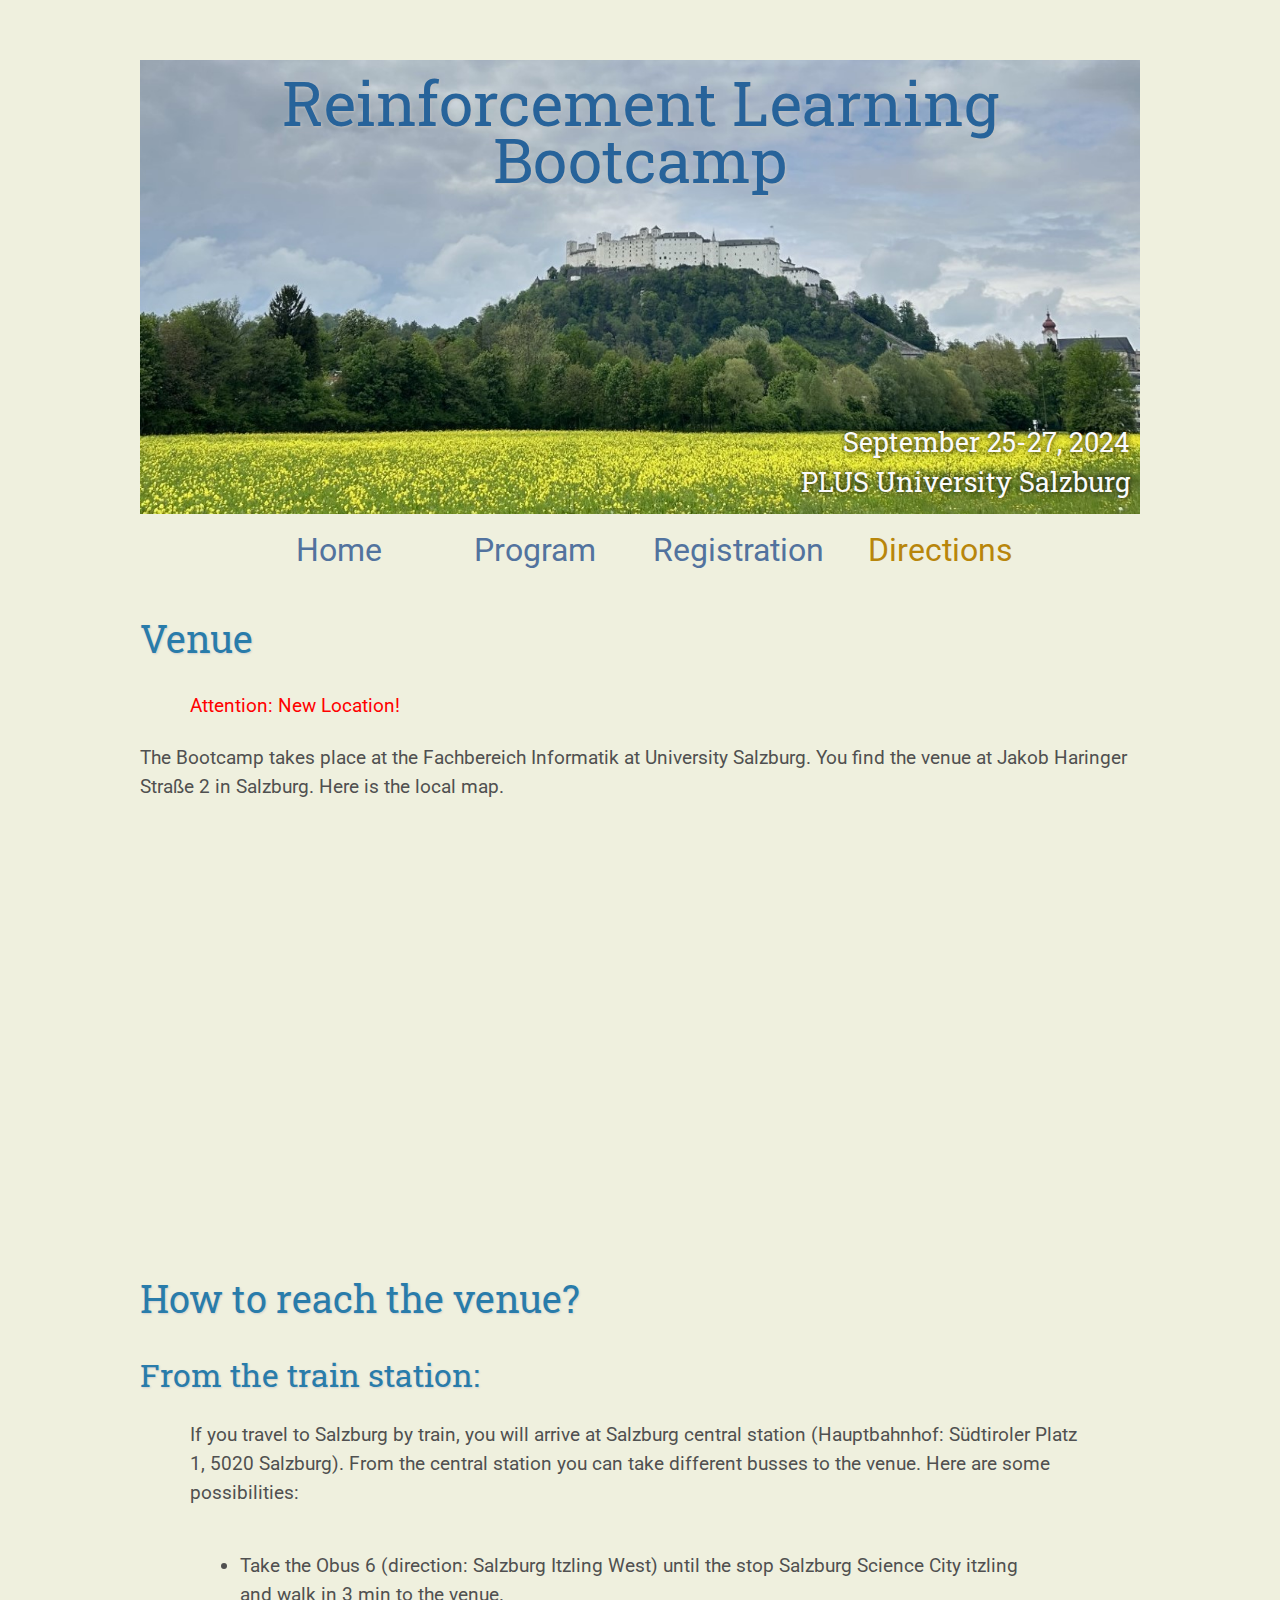
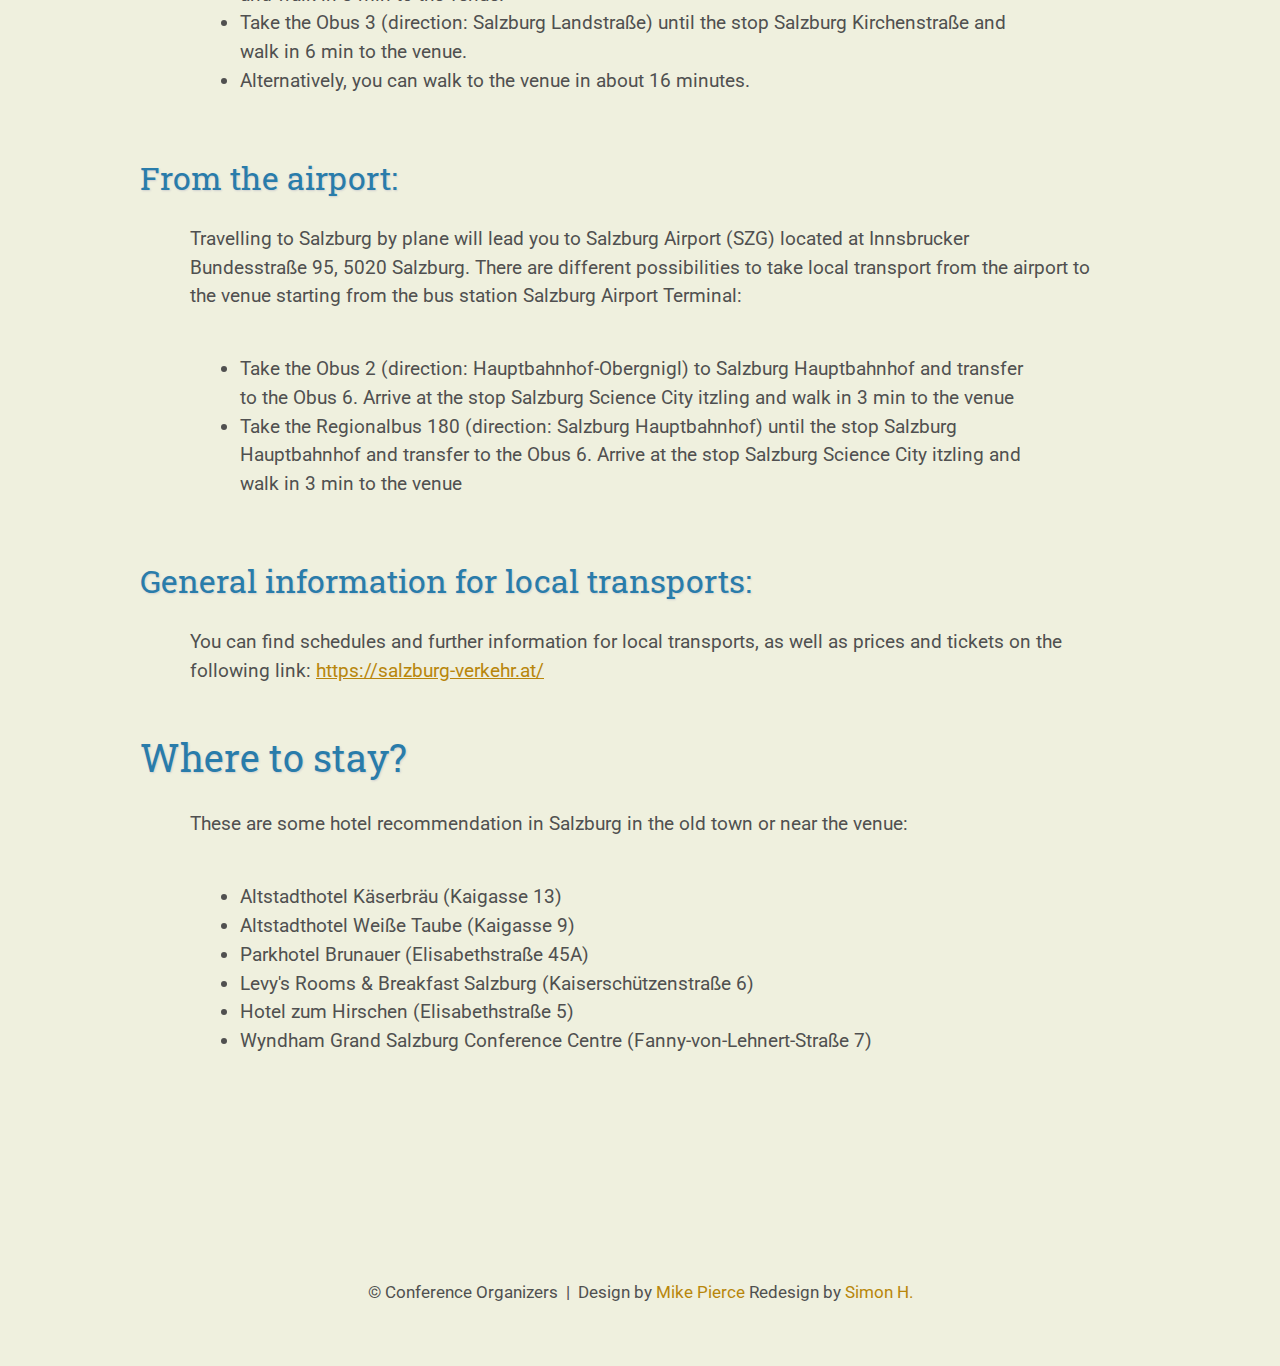
==== commit 81c6afe6: "add hotels" ====
--- a/directions/index.html
+++ b/directions/index.html
@@ -137,6 +137,7 @@
       <li>Parkhotel Brunauer (Elisabethstraße 45A)</li>
       <li>Levy's Rooms & Breakfast Salzburg (Kaiserschützenstraße 6)</li>
       <li>Hotel zum Hirschen (Elisabethstraße 5)</li>
+      <li>Wyndham Grand Salzburg Conference Centre (Fanny-von-Lehnert-Straße 7)</li>
     </ul>
 
     <!--    <img class="center" src="assets/kitten4.jpg" alt="This is just a kitten right now" id="kitten">-->
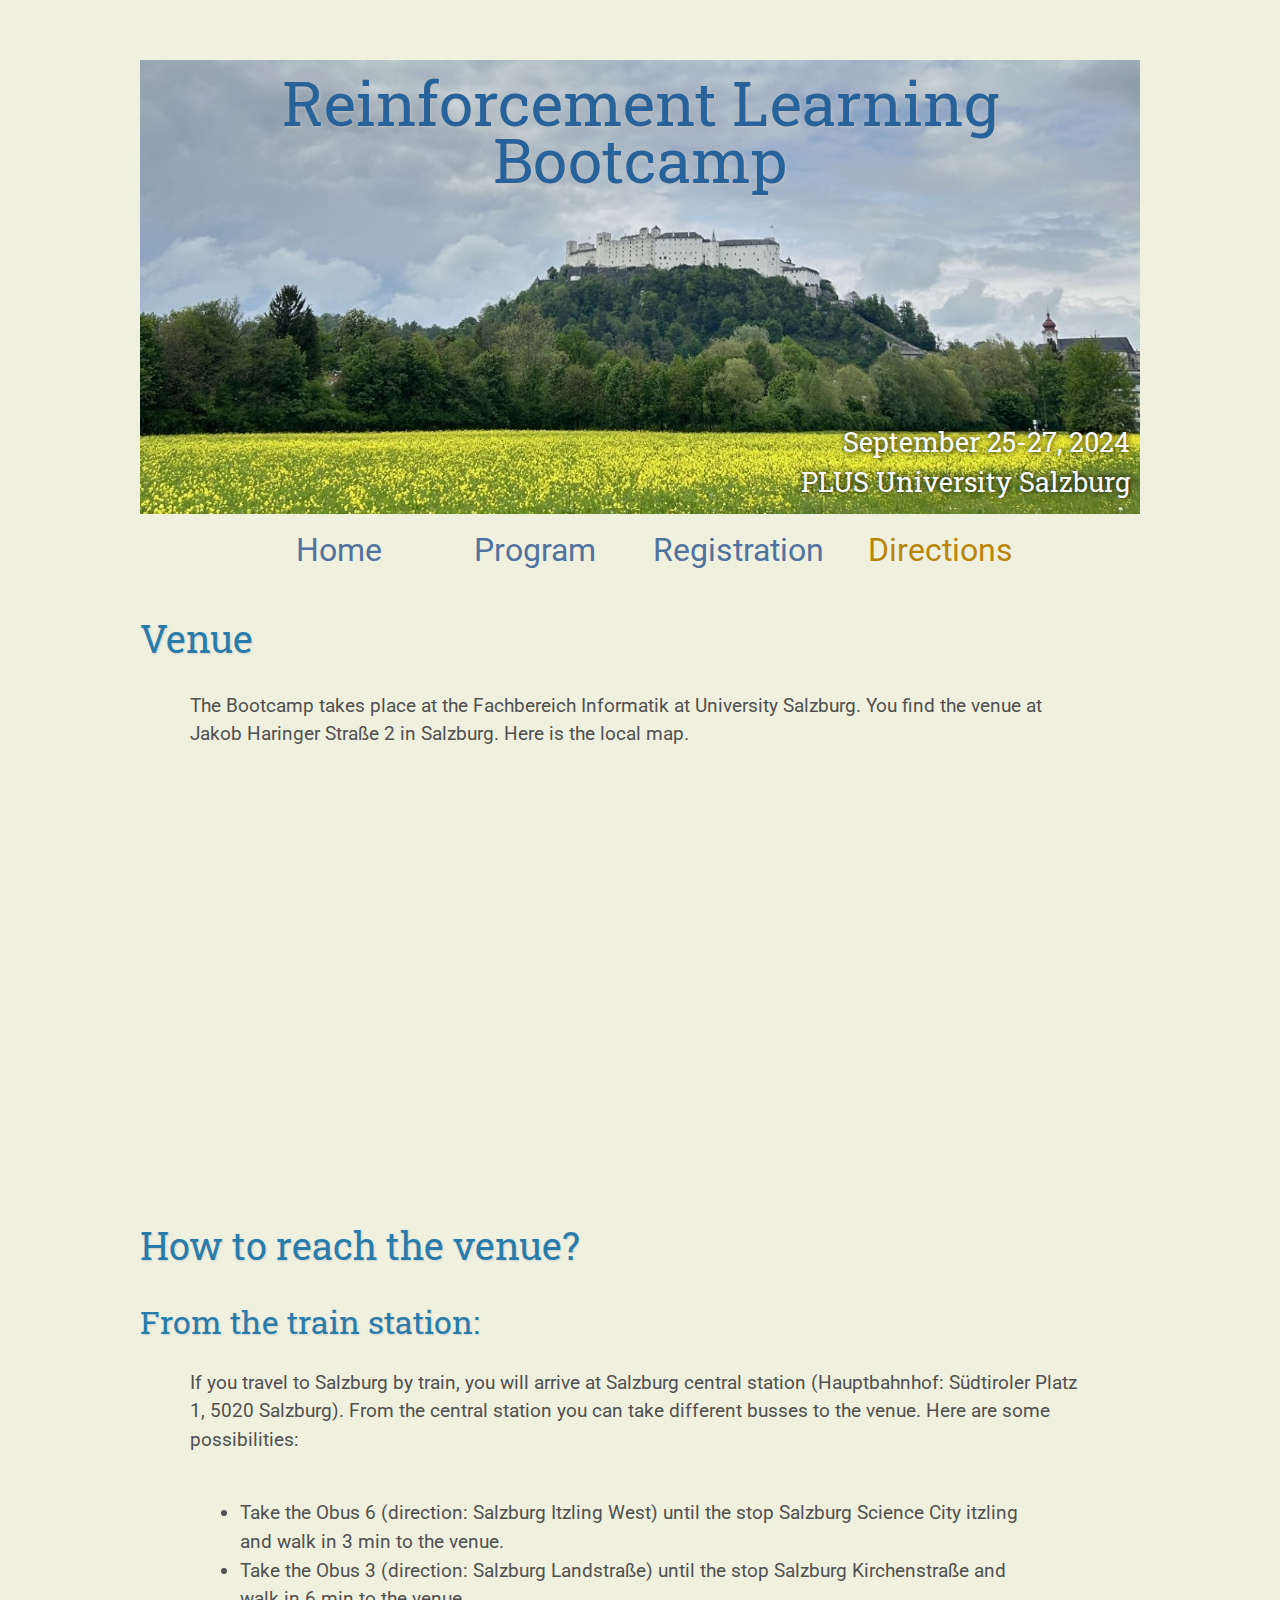
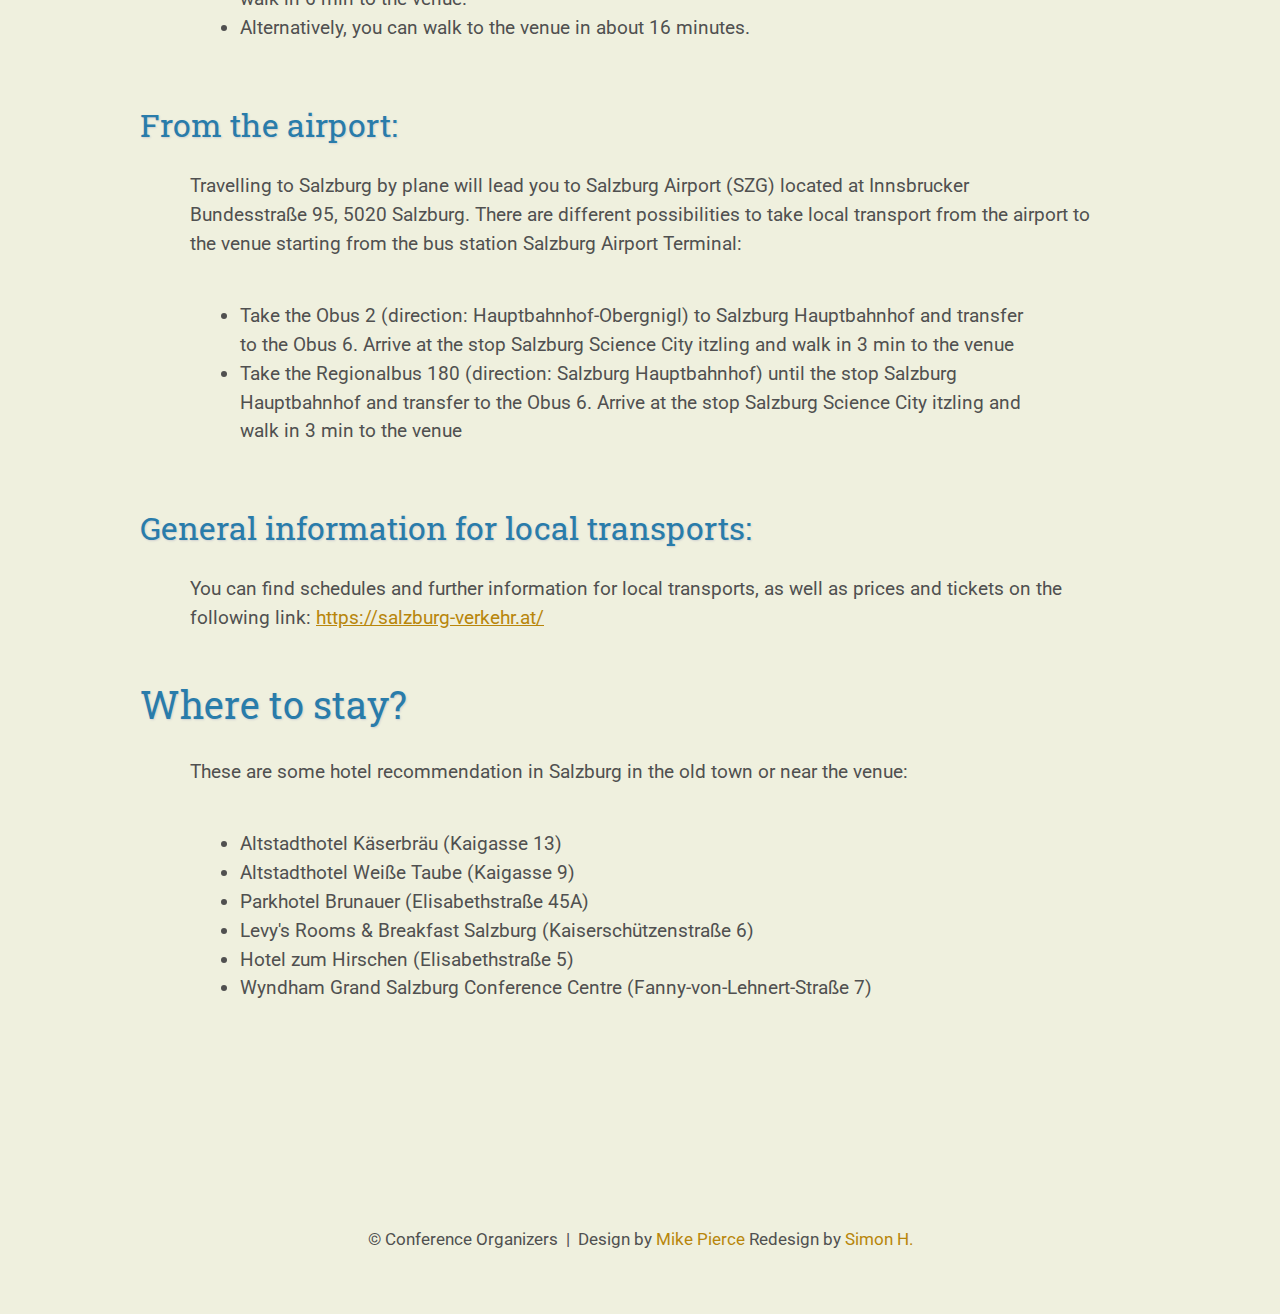
==== commit f2d3213c: "photo and gratitude" ====
--- a/directions/index.html
+++ b/directions/index.html
@@ -60,7 +60,7 @@
 
     <h2>Venue</h2>
     <p>
-    <p style="color: red;">Attention: New Location!</p> The Bootcamp takes place at the Fachbereich Informatik at University Salzburg. You find the
+   The Bootcamp takes place at the Fachbereich Informatik at University Salzburg. You find the
       venue at Jakob Haringer Straße 2 in Salzburg. Here is the local map.
     </p>
 
